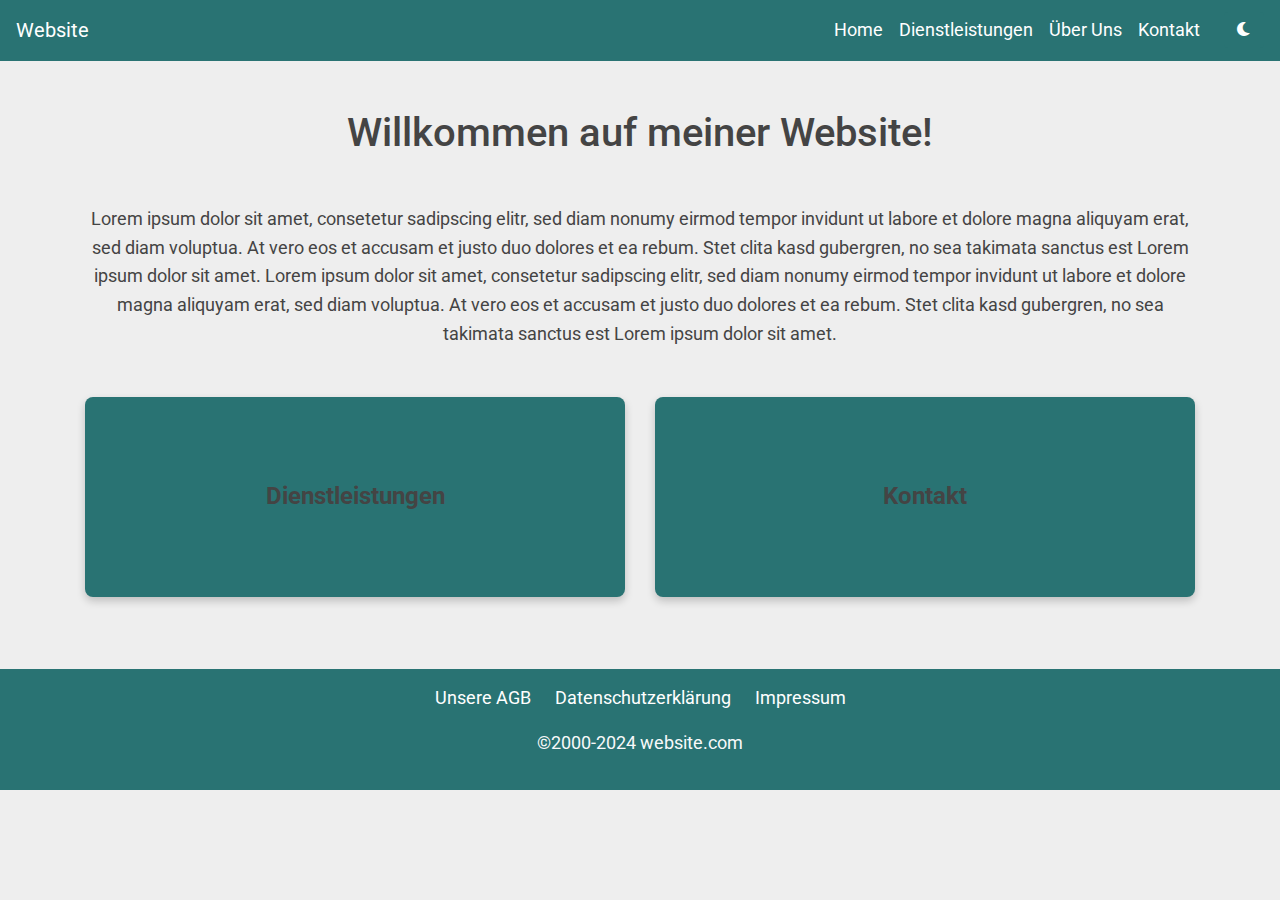
==== index.html @ 05f50e67 "basis" ====
<!DOCTYPE html>
<html lang="de">

<head>
    <meta charset="UTF-8">
    <meta name="viewport" content="width=device-width, initial-scale=1.0">
    <title>Website</title>

    <!-- Google Fonts -->
    <link rel="preconnect" href="https://fonts.googleapis.com">
    <link rel="preconnect" href="https://fonts.gstatic.com" crossorigin>
    <link
        href="https://fonts.googleapis.com/css2?family=Roboto:ital,wght@0,100;0,300;0,400;0,500;0,700;0,900;1,100;1,300;1,400;1,500;1,700;1,900&display=swap"
        rel="stylesheet">

    <!-- Bootstrap CSS -->
    <link href="https://maxcdn.bootstrapcdn.com/bootstrap/4.5.2/css/bootstrap.min.css" rel="stylesheet">

    <!-- Font Awesome für Icons -->
    <link rel="stylesheet" href="https://cdnjs.cloudflare.com/ajax/libs/font-awesome/6.0.0-beta3/css/all.min.css">

    <!-- Custom CSS -->
    <link rel="stylesheet" href="assets/css/style.css" id="theme-style">
</head>

<body>

    <!-- Navbar -->
    <nav class="navbar navbar-expand-lg navbar-dark">
        <a class="navbar-brand" href="#">Website</a>
        <button class="navbar-toggler" type="button" data-toggle="collapse" data-target="#navbarNav"
            aria-controls="navbarNav" aria-expanded="false" aria-label="Toggle navigation">
            <span class="navbar-toggler-icon"></span>
        </button>
        <div class="collapse navbar-collapse" id="navbarNav">
            <ul class="navbar-nav ml-auto">
                <li class="nav-item"><a class="nav-link" href="index.html">Home</a></li>
                <li class="nav-item"><a class="nav-link" href="pages/services.html">Dienstleistungen</a></li>
                <li class="nav-item"><a class="nav-link" href="pages/about.html">Über Uns</a></li>
                <li class="nav-item"><a class="nav-link" href="pages/contact.html">Kontakt</a></li>
            </ul>
            <!-- Dark Mode Toggle Button -->
            <button id="dark-mode-toggle" class="btn btn-outline-light ml-3">
                <i id="theme-icon" class="fas fa-moon"></i>
            </button>
        </div>
    </nav>

    <!-- Main Content -->
    <div class="container my-5">
        <h1 class="text-center mb-5">Willkommen auf meiner Website!</h1>
        <p class="text-center">Lorem ipsum dolor sit amet, consetetur sadipscing elitr, sed diam nonumy eirmod tempor
            invidunt ut labore et dolore magna aliquyam erat, sed diam voluptua. At vero eos et accusam et justo duo
            dolores et ea rebum. Stet clita kasd gubergren, no sea takimata sanctus est Lorem ipsum dolor sit amet.
            Lorem ipsum dolor sit amet, consetetur sadipscing elitr, sed diam nonumy eirmod tempor invidunt ut labore et
            dolore magna aliquyam erat, sed diam voluptua. At vero eos et accusam et justo duo dolores et ea rebum. Stet
            clita kasd gubergren, no sea takimata sanctus est Lorem ipsum dolor sit amet.
        </p>
    </div>

    <!-- Boxen -->
    <div class="container my-5">
        <div class="row">
            <div class="col-md-6 mb-4">
                <a href="pages/services.html" class="box-link">
                    <div class="box">
                        <h2>Dienstleistungen</h2>
                    </div>
                </a>
            </div>
            <div class="col-md-6 mb-4">
                <a href="pages/contact.html" class="box-link">
                    <div class="box">
                        <h2>Kontakt</h2>
                    </div>
                </a>
            </div>
        </div>
    </div>

    <!-- Footer -->
    <footer class="footer">
        <div class="container text-center">
            <ul class="list-inline">
                <li class="list-inline-item"><a href="https://www.oesterreich.gv.at/lexicon/G/Seite.991125.html"
                        class="nulllink">Unsere AGB</a></li>
                <li class="list-inline-item"><a
                        href="https://eur-lex.europa.eu/legal-content/EN/TXT/?uri=CELEX%3A02016R0679-20160504"
                        class="nulllink">Datenschutzerklärung</a></li>
                <li class="list-inline-item"><a href="pages/impressum.html">Impressum</a></li>
            </ul>
            <p>©2000-2024 website.com</p>
        </div>
    </footer>

    <!-- Bootstrap JavaScript and dependencies -->
    <script src="https://code.jquery.com/jquery-3.5.1.slim.min.js"></script>
    <script src="https://cdn.jsdelivr.net/npm/@popperjs/core@2.0.6/dist/umd/popper.min.js"></script>
    <script src="https://maxcdn.bootstrapcdn.com/bootstrap/4.5.2/js/bootstrap.min.js"></script>

    <!-- Custom JavaScript -->
    <script src="assets/js/script.js"></script>
</body>

</html>
---- assets/css/style.css ----
/* Hauptfarbe und Akzentfarbe */
:root {
    --main-color: #297373;
    --accent-color: #ff8552;
}

/* Light Mode */
body {
    font-family: 'Roboto', sans-serif;
    font-size: 18px;
    background-color: #EEEEEE;
    color: #444;
    line-height: 1.6;
    margin: 0;
    padding: 0;
}

/* Headings styling */
h1, h2, h3, h4, h5, h6 {
    color: #444;
    line-height: 1.2;
    margin-top: 1em;
    margin-bottom: 0.5em;
}

/* Paragraph styling */
p {
    margin: 0 0 1em;
}

/* Additional utility classes for spacing, if needed */
.mb-2 {
    margin-bottom: 0.5em;
}

.mb-3 {
    margin-bottom: 1em;
}

.mt-2 {
    margin-top: 0.5em;
}

.mt-3 {
    margin-top: 1em;
}

/* Navbar */
.navbar {
    background-color: var(--main-color);
}

.navbar-brand,
.nav-link {
    color: #ffffff !important;
    transition: color 0.3s ease, background-color 0.3s ease;
}

.navbar-brand:hover,
.nav-link:hover {
    color: var(--accent-color) !important;
}

/* Footer */
.footer {
    background-color: var(--main-color);
    color: #f8f9fa;
    padding: 15px 0;
}

.footer a {
    color: #ffffff;
    text-decoration: none;
    transition: color 0.3s ease, background-color 0.3s ease;
}

.footer a:hover {
    color: var(--accent-color);
}

.footer .list-inline-item {
    margin: 0 10px;
}

/* Box-Design */
.box {
    display: flex;
    justify-content: center;
    align-items: center;
    height: 200px;
    border-radius: 8px;
    background-color: var(--main-color);
    color: #ffffff;
    text-align: center;
    transition: transform 0.3s ease, background-color 0.3s ease, box-shadow 0.3s ease;
    box-shadow: 0 4px 8px rgba(0, 0, 0, 0.2);
}

.box h2 {
    font-size: 1.5rem;
    font-weight: 700;
    margin: 0;
    padding: 0.2em 0.5em;
    background-color: transparent;
    transition: color 0.3s ease;
}

.box:hover {
    background-color: var(--accent-color);
    transform: translateY(-5px);
    box-shadow: 0 6px 12px rgba(0, 0, 0, 0.3);
}

.box-link {
    text-decoration: none;
    color: inherit;
}

.box-link h2 {
    text-decoration: none;
}

/* Anpassung der Bootstrap-Buttons und -Links */
.btn,
.navbar-brand,
.nav-link,
.footer a {
    color: #ffffff;
    background-color: var(--main-color);
    border: none;
    transition: color 0.3s ease, background-color 0.3s ease;
}

.btn:hover,
.navbar-brand:hover,
.nav-link:hover,
.footer a:hover {
    color: var(--accent-color);
    background-color: transparent;
}

/* Dark Mode Toggle Button Anpassung */
#dark-mode-toggle {
    background-color: var(--main-color);
    color: #ffffff;
    transition: color 0.3s ease, background-color 0.3s ease;
}

#dark-mode-toggle:hover {
    color: var(--accent-color);
    background-color: transparent;
}

/* Google Maps */
.map-container {
    display: flex;
    justify-content: center;
    align-items: center;
    width: 100%;
    margin: 0 auto;
    padding: 20px 0;
    /* Optionaler Abstand oben und unten */
}

.map-container iframe {
    width: 100%;
    max-width: 800px;
    /* Maximale Breite der Karte */
    height: 450px;
    border: 0;
    border-radius: 8px;
    /* Abgerundete Ecken */
    box-shadow: 0 4px 8px rgba(0, 0, 0, 0.2);
    /* Schatteneffekt */
}
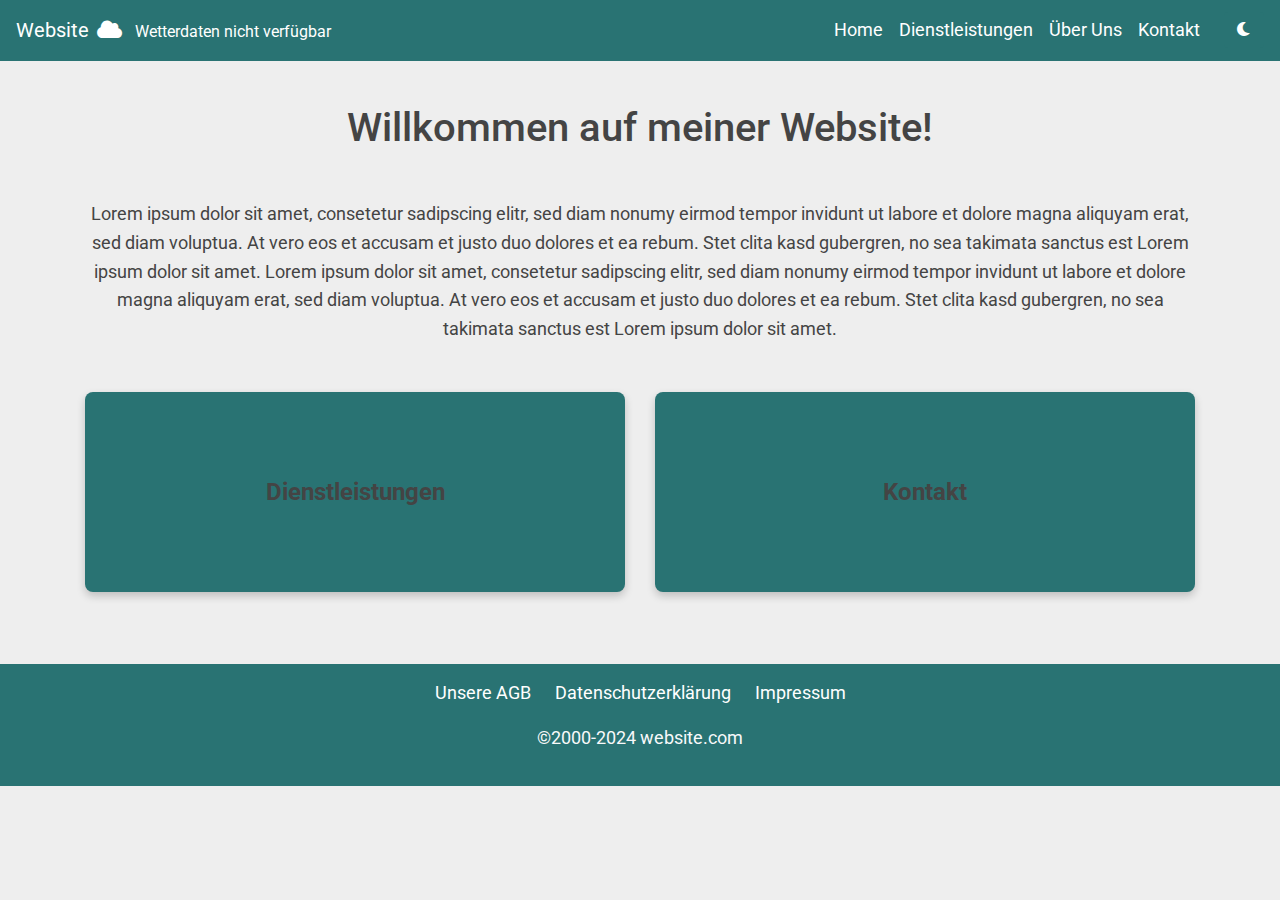
==== commit b8b7b1f3: "added weather for no reason" ====
--- a/index.html
+++ b/index.html
@@ -26,8 +26,9 @@
 <body>
 
     <!-- Navbar -->
-    <nav class="navbar navbar-expand-lg navbar-dark">
-        <a class="navbar-brand" href="#">Website</a>
+    <nav class="navbar navbar-expand-lg navbar-dark fixed-top">
+        <a class="navbar-brand" href="#">Website<i class="fas fa-cloud ml-2"></i>
+            <span id="weather-info" class="ml-2"></span></a>
         <button class="navbar-toggler" type="button" data-toggle="collapse" data-target="#navbarNav"
             aria-controls="navbarNav" aria-expanded="false" aria-label="Toggle navigation">
             <span class="navbar-toggler-icon"></span>
--- a/assets/css/style.css
+++ b/assets/css/style.css
@@ -13,6 +13,7 @@
     line-height: 1.6;
     margin: 0;
     padding: 0;
+    padding-top: 56px;
 }
 
 /* Headings styling */
@@ -172,4 +173,10 @@
     /* Abgerundete Ecken */
     box-shadow: 0 4px 8px rgba(0, 0, 0, 0.2);
     /* Schatteneffekt */
-}+}
+
+/* Weather */
+#weather-info {
+    font-size: 1rem;
+    color: #ffffff; /* Weiß für die Textfarbe in der dunklen Navbar */
+}
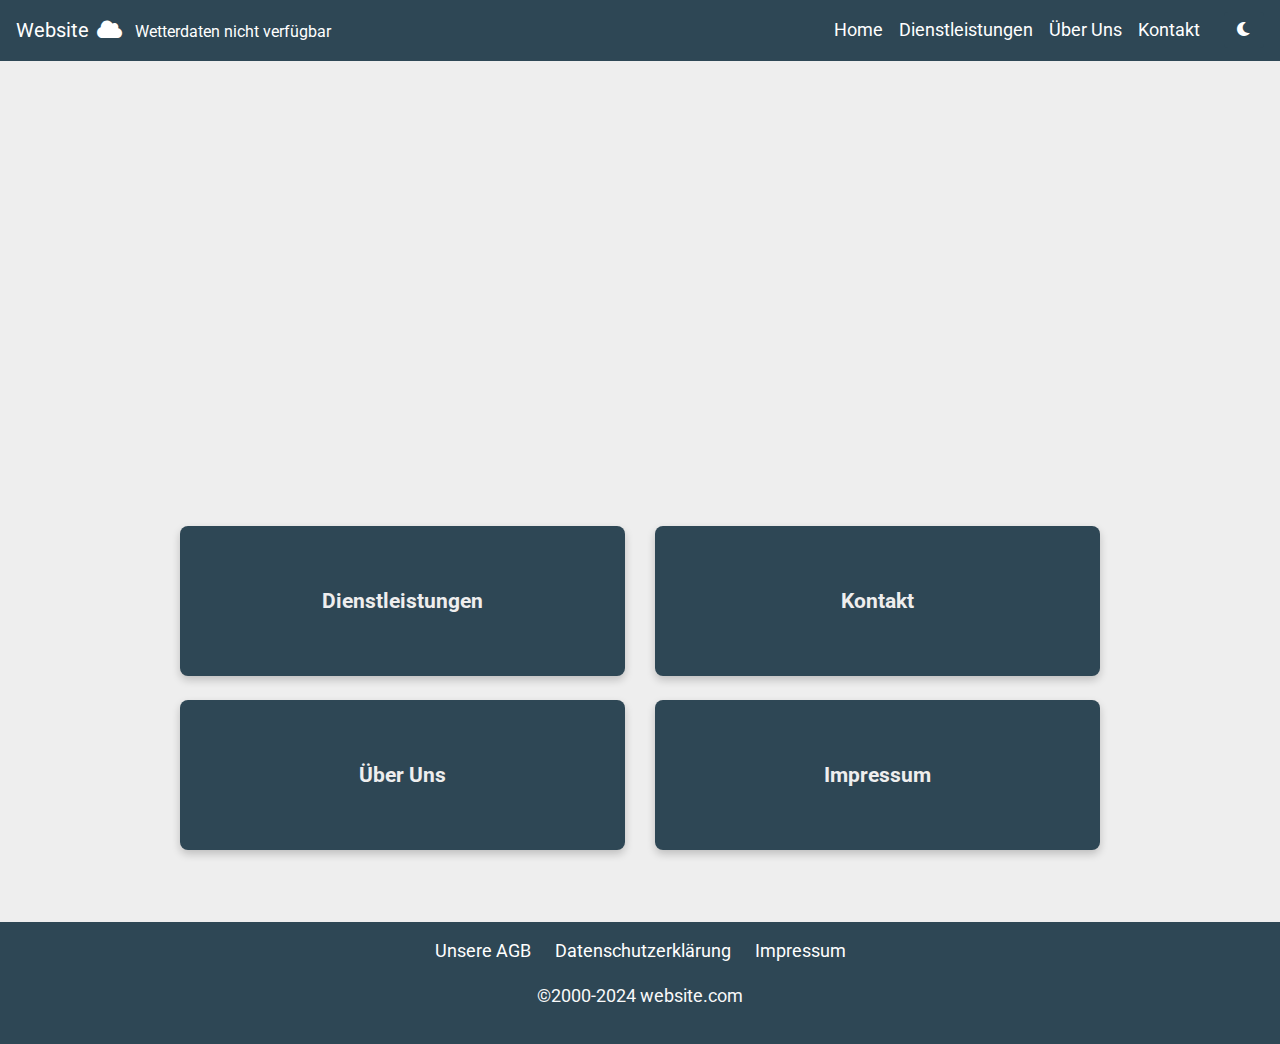
==== commit 589f176b: "design" ====
--- a/index.html
+++ b/index.html
@@ -12,7 +12,6 @@
     <link
         href="https://fonts.googleapis.com/css2?family=Roboto:ital,wght@0,100;0,300;0,400;0,500;0,700;0,900;1,100;1,300;1,400;1,500;1,700;1,900&display=swap"
         rel="stylesheet">
-
     <!-- Bootstrap CSS -->
     <link href="https://maxcdn.bootstrapcdn.com/bootstrap/4.5.2/css/bootstrap.min.css" rel="stylesheet">
 
@@ -26,7 +25,7 @@
 <body>
 
     <!-- Navbar -->
-    <nav class="navbar navbar-expand-lg navbar-dark fixed-top">
+    <nav class="navbar navbar-expand-lg navbar-dark fixed-top custom-navbar">
         <a class="navbar-brand" href="#">Website<i class="fas fa-cloud ml-2"></i>
             <span id="weather-info" class="ml-2"></span></a>
         <button class="navbar-toggler" type="button" data-toggle="collapse" data-target="#navbarNav"
@@ -48,39 +47,63 @@
     </nav>
 
     <!-- Main Content -->
-    <div class="container my-5">
-        <h1 class="text-center mb-5">Willkommen auf meiner Website!</h1>
-        <p class="text-center">Lorem ipsum dolor sit amet, consetetur sadipscing elitr, sed diam nonumy eirmod tempor
-            invidunt ut labore et dolore magna aliquyam erat, sed diam voluptua. At vero eos et accusam et justo duo
-            dolores et ea rebum. Stet clita kasd gubergren, no sea takimata sanctus est Lorem ipsum dolor sit amet.
-            Lorem ipsum dolor sit amet, consetetur sadipscing elitr, sed diam nonumy eirmod tempor invidunt ut labore et
-            dolore magna aliquyam erat, sed diam voluptua. At vero eos et accusam et justo duo dolores et ea rebum. Stet
-            clita kasd gubergren, no sea takimata sanctus est Lorem ipsum dolor sit amet.
-        </p>
+    <div class="container my-5 text-section">
+        <div class="content-section"> <!-- Fade Away -->
+            <h1 class="text-center mb-5">Willkommen auf meiner Website!</h1>
+            <p class="text-center">Lorem ipsum dolor sit amet, consetetur sadipscing elitr, sed diam nonumy eirmod
+                tempor
+                invidunt ut labore et dolore magna aliquyam erat, sed diam voluptua. At vero eos et accusam et justo duo
+                dolores et ea rebum. Stet clita kasd gubergren, no sea takimata sanctus est Lorem ipsum dolor sit amet.
+                Lorem ipsum dolor sit amet, consetetur sadipscing elitr, sed diam nonumy eirmod tempor invidunt ut
+                labore et
+                dolore magna aliquyam erat, sed diam voluptua. At vero eos et accusam et justo duo dolores et ea rebum.
+                Stet
+                clita kasd gubergren, no sea takimata sanctus est Lorem ipsum dolor sit amet.
+            </p>
+        </div>
+
     </div>
 
     <!-- Boxen -->
     <div class="container my-5">
-        <div class="row">
-            <div class="col-md-6 mb-4">
+        <div class="row justify-content-center">
+            <!-- Erste Zeile mit zwei Boxen -->
+            <div class="col-md-5 col-sm-6 mb-4">
                 <a href="pages/services.html" class="box-link">
                     <div class="box">
                         <h2>Dienstleistungen</h2>
                     </div>
                 </a>
             </div>
-            <div class="col-md-6 mb-4">
+            <div class="col-md-5 col-sm-6 mb-4">
                 <a href="pages/contact.html" class="box-link">
                     <div class="box">
                         <h2>Kontakt</h2>
                     </div>
                 </a>
             </div>
+
+            <!-- Zweite Zeile mit zwei Boxen -->
+            <div class="col-md-5 col-sm-6 mb-4">
+                <a href="pages/about.html" class="box-link">
+                    <div class="box">
+                        <h2>Über Uns</h2>
+                    </div>
+                </a>
+            </div>
+            <div class="col-md-5 col-sm-6 mb-4">
+                <a href="pages/impressum.html" class="box-link">
+                    <div class="box">
+                        <h2>Impressum</h2>
+                    </div>
+                </a>
+            </div>
         </div>
     </div>
 
+
     <!-- Footer -->
-    <footer class="footer">
+    <footer class="footer custom-footer">
         <div class="container text-center">
             <ul class="list-inline">
                 <li class="list-inline-item"><a href="https://www.oesterreich.gv.at/lexicon/G/Seite.991125.html"
--- a/assets/css/style.css
+++ b/assets/css/style.css
@@ -1,7 +1,7 @@
 /* Hauptfarbe und Akzentfarbe */
 :root {
-    --main-color: #297373;
-    --accent-color: #ff8552;
+    --main-color: #2e4755;
+    --accent-color: #ff6b6b;
 }
 
 /* Light Mode */
@@ -13,11 +13,16 @@
     line-height: 1.6;
     margin: 0;
     padding: 0;
-    padding-top: 56px;
+    padding-top: 60px;
 }
 
 /* Headings styling */
-h1, h2, h3, h4, h5, h6 {
+h1,
+h2,
+h3,
+h4,
+h5,
+h6 {
     color: #444;
     line-height: 1.2;
     margin-top: 1em;
@@ -88,7 +93,9 @@
     display: flex;
     justify-content: center;
     align-items: center;
-    height: 200px;
+    width: 100%;
+    /* Box passt sich an die Spaltenbreite an */
+    height: 150px;
     border-radius: 8px;
     background-color: var(--main-color);
     color: #ffffff;
@@ -98,7 +105,7 @@
 }
 
 .box h2 {
-    font-size: 1.5rem;
+    font-size: 1.3rem;
     font-weight: 700;
     margin: 0;
     padding: 0.2em 0.5em;
@@ -106,12 +113,14 @@
     transition: color 0.3s ease;
 }
 
+/* Hover-Effekt */
 .box:hover {
     background-color: var(--accent-color);
     transform: translateY(-5px);
     box-shadow: 0 6px 12px rgba(0, 0, 0, 0.3);
 }
 
+/* Link-Styling */
 .box-link {
     text-decoration: none;
     color: inherit;
@@ -119,7 +128,9 @@
 
 .box-link h2 {
     text-decoration: none;
-}
+    color: #EEEEEE;
+}
+
 
 /* Anpassung der Bootstrap-Buttons und -Links */
 .btn,
@@ -178,5 +189,57 @@
 /* Weather */
 #weather-info {
     font-size: 1rem;
-    color: #ffffff; /* Weiß für die Textfarbe in der dunklen Navbar */
-}
+    color: #ffffff;
+    /* Weiß für die Textfarbe in der dunklen Navbar */
+}
+
+/* Keyframes für Fade-In und Slide-Up */
+@keyframes fadeInSlideUp {
+    0% {
+        opacity: 0;
+        transform: translateY(20px);
+    }
+
+    100% {
+        opacity: 1;
+        transform: translateY(0);
+    }
+}
+
+/* Abgerundete Box mit Schatten und Animation */
+.text-section {
+    background: linear-gradient(135deg, #f0f4f8, #d9e2ec);
+    /* Hintergrundverlauf */
+    padding: 2em;
+    border-radius: 15px;
+    box-shadow: 0 4px 12px rgba(0, 0, 0, 0.15);
+    opacity: 0;
+    /* Startzustand für die Animation */
+    animation: fadeInSlideUp 0.8s ease forwards;
+    /* Animation */
+    transition: transform 0.3s ease;
+}
+
+/* Hover-Effekt mit leichter Vergrößerung */
+.text-section:hover {
+    transform: scale(1.02);
+    /* Vergrößert die Sektion leicht beim Hover */
+}
+
+/* Stil für Überschrift */
+.text-section h1 {
+    font-family: 'Roboto', sans-serif;
+    color: #2b2d42;
+    font-weight: 700;
+    margin-bottom: 1rem;
+}
+
+/* Stil für Text */
+.text-section p {
+    color: #4a4e69;
+    line-height: 1.6;
+}
+
+.content-section {
+    transition: opacity 0.5s ease; /* Sanfter Übergang für das Ausblenden */
+}
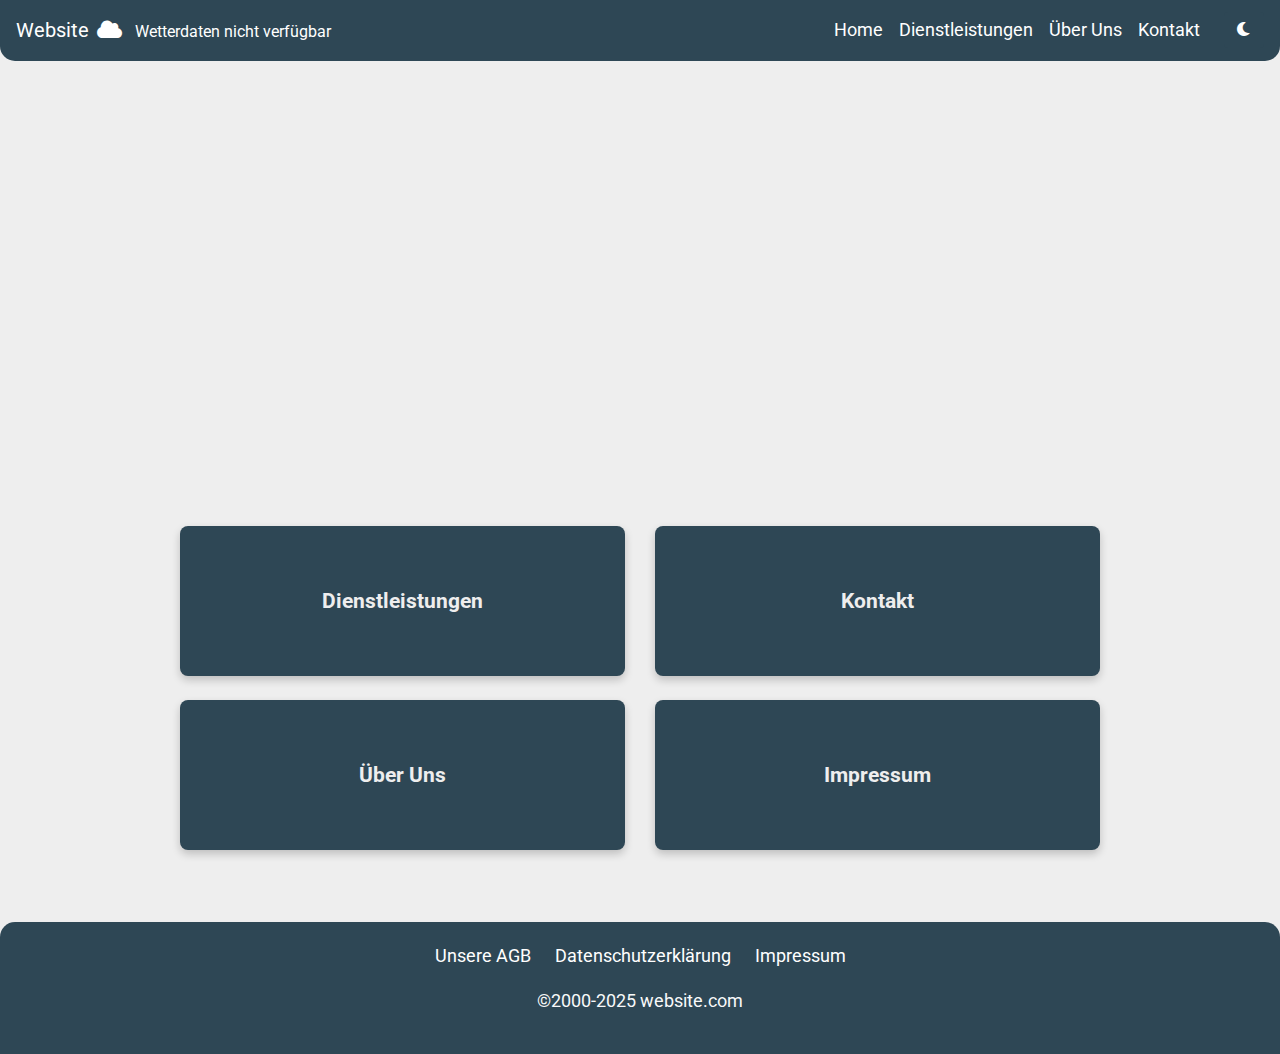
==== commit 8dfa672e: "year" ====
--- a/index.html
+++ b/index.html
@@ -113,7 +113,7 @@
                         class="nulllink">Datenschutzerklärung</a></li>
                 <li class="list-inline-item"><a href="pages/impressum.html">Impressum</a></li>
             </ul>
-            <p>©2000-2024 website.com</p>
+            <p>©2000-2025 website.com</p>
         </div>
     </footer>
 
--- a/assets/css/style.css
+++ b/assets/css/style.css
@@ -191,6 +191,20 @@
     font-size: 1rem;
     color: #ffffff;
     /* Weiß für die Textfarbe in der dunklen Navbar */
+}
+
+/* Abgerundete Ecken für die Navbar unten */
+.custom-navbar {
+    border-bottom-left-radius: 15px;
+    border-bottom-right-radius: 15px;
+}
+
+/* Abgerundete Ecken für den Footer oben */
+.custom-footer {
+    border-top-left-radius: 15px;
+    border-top-right-radius: 15px;
+    padding: 20px;
+    margin-top: 30px; /* Platz über dem Footer */
 }
 
 /* Keyframes für Fade-In und Slide-Up */
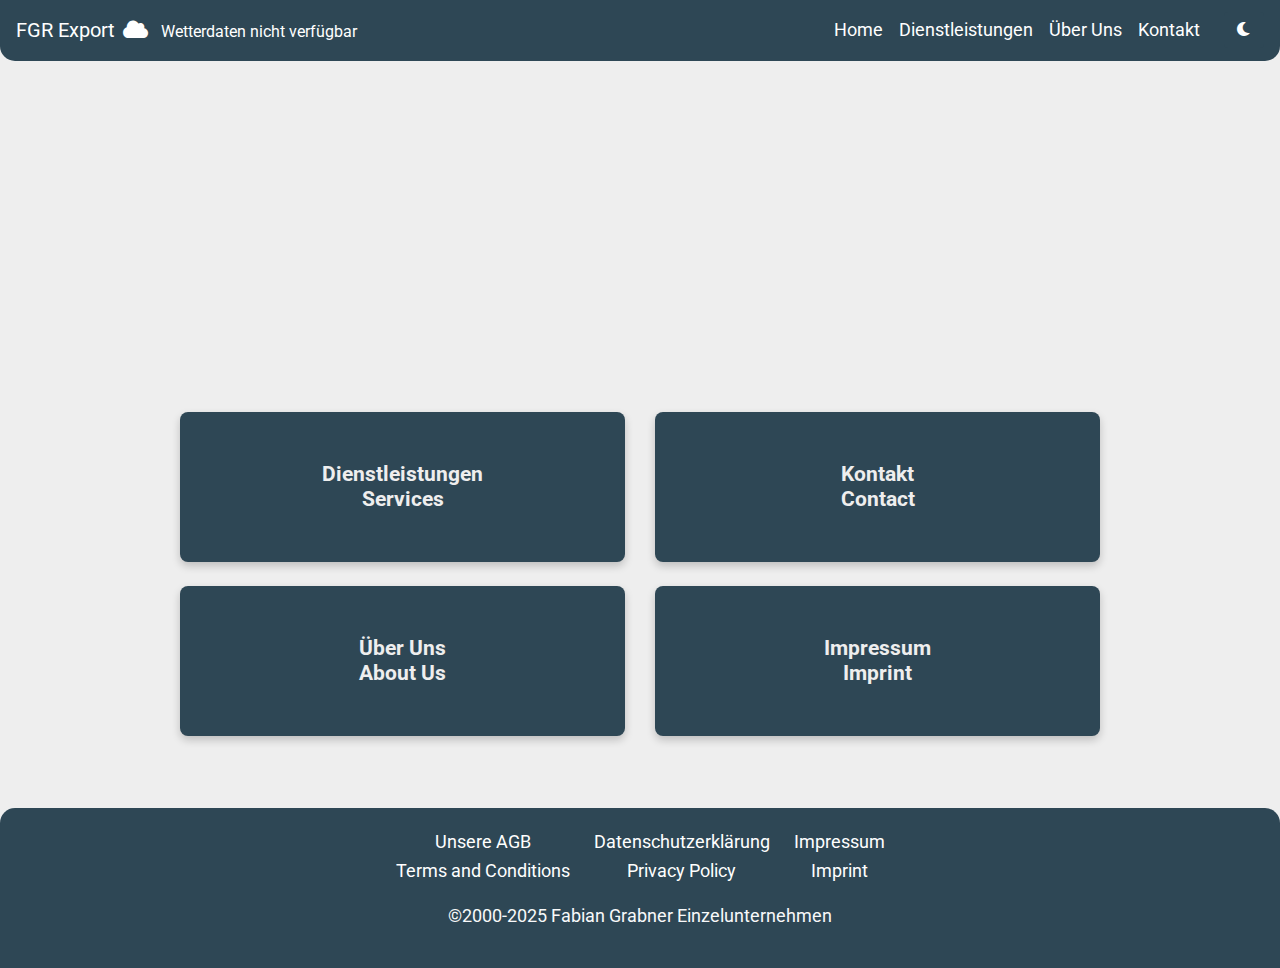
==== commit f0da050f: "year" ====
--- a/index.html
+++ b/index.html
@@ -4,7 +4,7 @@
 <head>
     <meta charset="UTF-8">
     <meta name="viewport" content="width=device-width, initial-scale=1.0">
-    <title>Website</title>
+    <title>FGR Export</title>
 
     <!-- Google Fonts -->
     <link rel="preconnect" href="https://fonts.googleapis.com">
@@ -26,7 +26,7 @@
 
     <!-- Navbar -->
     <nav class="navbar navbar-expand-lg navbar-dark fixed-top custom-navbar">
-        <a class="navbar-brand" href="#">Website<i class="fas fa-cloud ml-2"></i>
+        <a class="navbar-brand" href="#">FGR Export<i class="fas fa-cloud ml-2"></i>
             <span id="weather-info" class="ml-2"></span></a>
         <button class="navbar-toggler" type="button" data-toggle="collapse" data-target="#navbarNav"
             aria-controls="navbarNav" aria-expanded="false" aria-label="Toggle navigation">
@@ -49,16 +49,10 @@
     <!-- Main Content -->
     <div class="container my-5 text-section">
         <div class="content-section"> <!-- Fade Away -->
-            <h1 class="text-center mb-5">Willkommen auf meiner Website!</h1>
-            <p class="text-center">Lorem ipsum dolor sit amet, consetetur sadipscing elitr, sed diam nonumy eirmod
-                tempor
-                invidunt ut labore et dolore magna aliquyam erat, sed diam voluptua. At vero eos et accusam et justo duo
-                dolores et ea rebum. Stet clita kasd gubergren, no sea takimata sanctus est Lorem ipsum dolor sit amet.
-                Lorem ipsum dolor sit amet, consetetur sadipscing elitr, sed diam nonumy eirmod tempor invidunt ut
-                labore et
-                dolore magna aliquyam erat, sed diam voluptua. At vero eos et accusam et justo duo dolores et ea rebum.
-                Stet
-                clita kasd gubergren, no sea takimata sanctus est Lorem ipsum dolor sit amet.
+            <h1 class="text-center mb-5">Willkommen bei FGR Export<br>
+                Welcome to FGR Export</h1>
+            <p class="text-center">
+                
             </p>
         </div>
 
@@ -71,14 +65,15 @@
             <div class="col-md-5 col-sm-6 mb-4">
                 <a href="pages/services.html" class="box-link">
                     <div class="box">
-                        <h2>Dienstleistungen</h2>
+                        <h2>Dienstleistungen<br>Services
+                        </h2>
                     </div>
                 </a>
             </div>
             <div class="col-md-5 col-sm-6 mb-4">
                 <a href="pages/contact.html" class="box-link">
                     <div class="box">
-                        <h2>Kontakt</h2>
+                        <h2>Kontakt<br>Contact</h2>
                     </div>
                 </a>
             </div>
@@ -87,14 +82,14 @@
             <div class="col-md-5 col-sm-6 mb-4">
                 <a href="pages/about.html" class="box-link">
                     <div class="box">
-                        <h2>Über Uns</h2>
+                        <h2>Über Uns<br>About Us</h2>
                     </div>
                 </a>
             </div>
             <div class="col-md-5 col-sm-6 mb-4">
                 <a href="pages/impressum.html" class="box-link">
                     <div class="box">
-                        <h2>Impressum</h2>
+                        <h2>Impressum<br>Imprint</h2>
                     </div>
                 </a>
             </div>
@@ -107,13 +102,13 @@
         <div class="container text-center">
             <ul class="list-inline">
                 <li class="list-inline-item"><a href="https://www.oesterreich.gv.at/lexicon/G/Seite.991125.html"
-                        class="nulllink">Unsere AGB</a></li>
+                        class="nulllink">Unsere AGB<br>Terms and Conditions</a></li>
                 <li class="list-inline-item"><a
                         href="https://eur-lex.europa.eu/legal-content/EN/TXT/?uri=CELEX%3A02016R0679-20160504"
-                        class="nulllink">Datenschutzerklärung</a></li>
-                <li class="list-inline-item"><a href="pages/impressum.html">Impressum</a></li>
+                        class="nulllink">Datenschutzerklärung<br>Privacy Policy</a></li>
+                <li class="list-inline-item"><a href="pages/impressum.html">Impressum<br>Imprint</a></li>
             </ul>
-            <p>©2000-2025 website.com</p>
+            <p>©2000-2025 Fabian Grabner Einzelunternehmen</p>
         </div>
     </footer>
 
